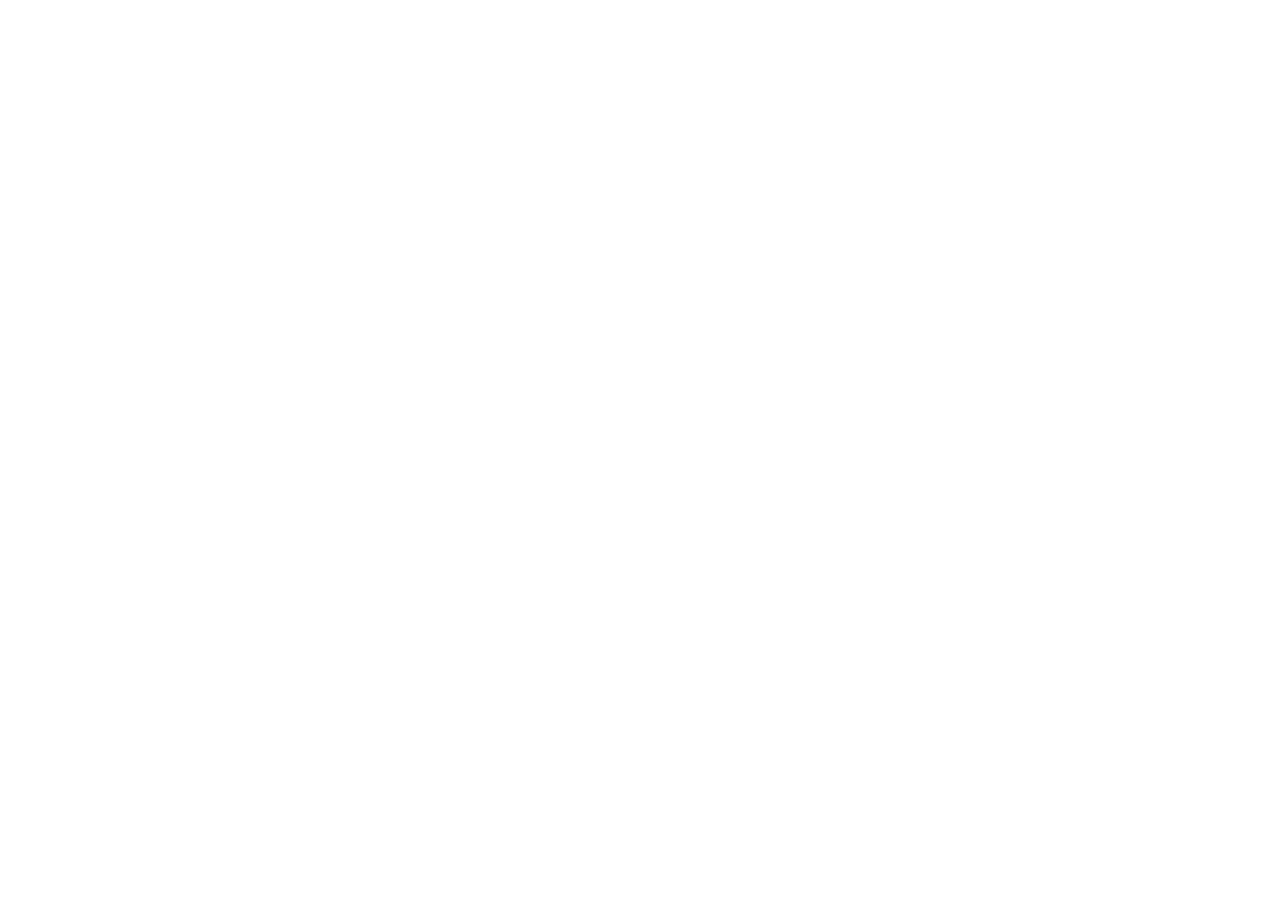
==== digital-clock/js/index.html @ a7a83ea8 "no message" ====
<!DOCTYPE html>
<html lang="en">

<head>
    <meta charset="UTF-8">
    <meta http-equiv="X-UA-Compatible" content="IE=edge">
    <meta name="viewport" content="width=device-width, initial-scale=1.0">
    <title>Document</title>
</head>

<body>

</body>

</html>
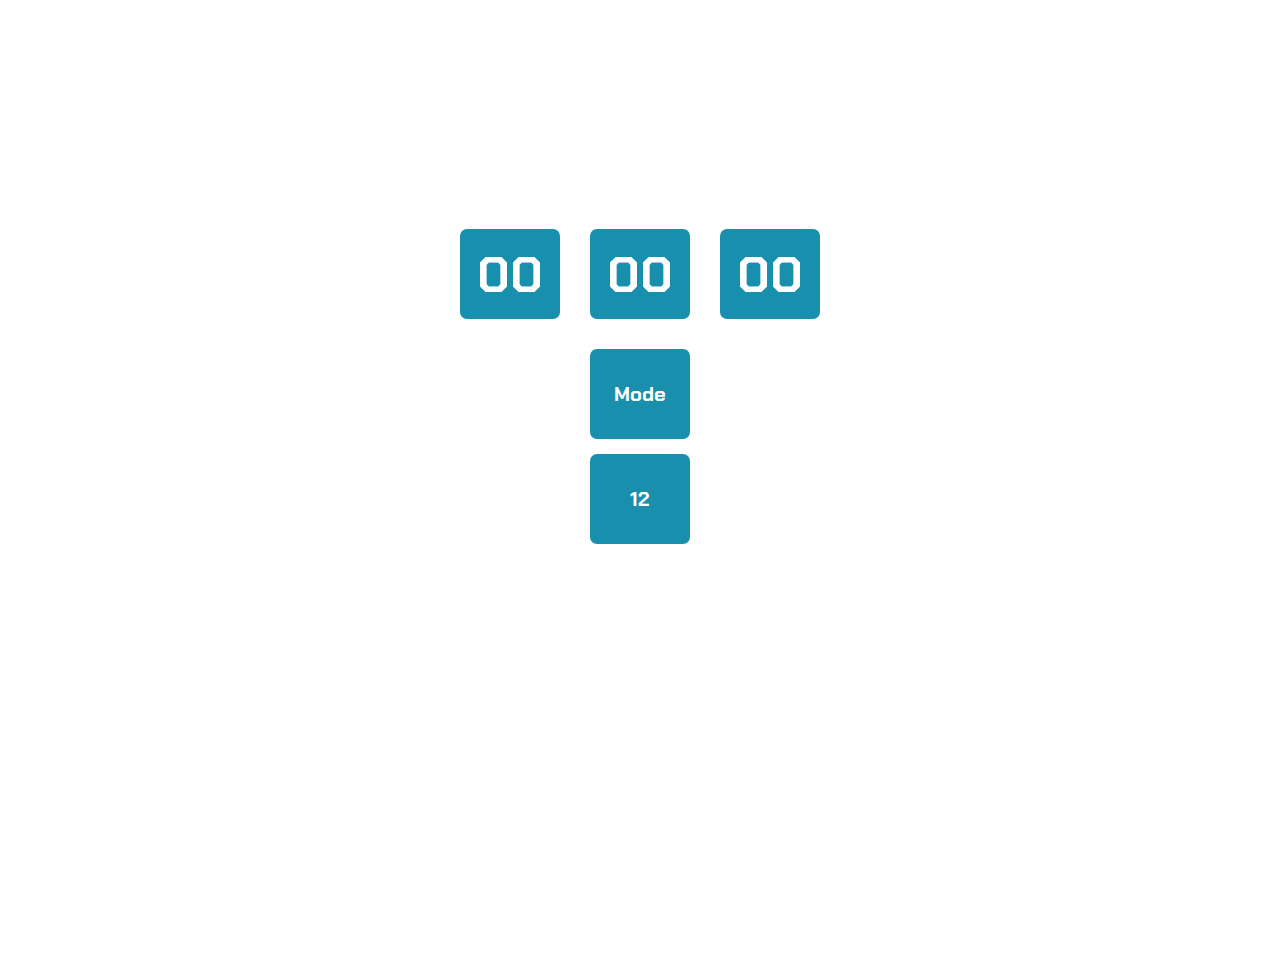
==== commit 39ddad3e: "no message" ====
--- a/digital-clock/js/index.html
+++ b/digital-clock/js/index.html
@@ -5,11 +5,28 @@
     <meta charset="UTF-8">
     <meta http-equiv="X-UA-Compatible" content="IE=edge">
     <meta name="viewport" content="width=device-width, initial-scale=1.0">
-    <title>Document</title>
+    <link rel="stylesheet" href="style.css">
+    <title>Digital Clock</title>
 </head>
 
 <body>
+    <h1>Digital Clock</h1>
+    <div class="clock">
+        <div>
+            <p id="h">00</p>
+        </div>
+        <div>
+            <p id="m">00</p>
+        </div>
+        <div>
+            <p id="s">00</p>
+        </div>
 
+    </div>
+    <div class="mode">
+        <p id="mode">Mode</p>
+        <p id="number">12</p>
+    </div>
 </body>
 
 </html>--- a/digital-clock/js/style.css
+++ b/digital-clock/js/style.css
@@ -0,0 +1,49 @@
+@import url('https://fonts.googleapis.com/css2?family=Chakra+Petch:wght@300;400;700&family=Vast+Shadow&display=swap');
+body {
+    height: 100vh;
+    display: flex;
+    flex-direction: column;
+    font-family: 'Chakra Petch', sans-serif;
+    background-image: url("pexels-engin-akyurt-1435752.jpg");
+    background-size: cover;
+    align-items: center;
+    margin-top: 50px;
+    font-weight: 800;
+    /*
+    Photo by Engin Akyurt: https://www.pexels.com/photo/close-up-photo-of-blue-body-of-water-1435752/
+    */
+}
+
+h1 {
+    font-size: 62px;
+    text-align: center;
+    justify-content: center;
+    color: #fff;
+    opacity: .9;
+}
+
+.clock {
+    font-size: 50px;
+    color: #fff;
+    display: flex;
+}
+
+p {
+    margin: 15px;
+    display: flex;
+    background-color: rgba(0, 131, 165, 0.9);
+    height: 90px;
+    width: 100px;
+    align-items: center;
+    justify-content: center;
+    text-align: center;
+    border-radius: 7px;
+    font-weight: 700;
+}
+
+.mode p {
+    display: flex;
+    flex-direction: column;
+    color: #fff;
+    font-size: 20px;
+}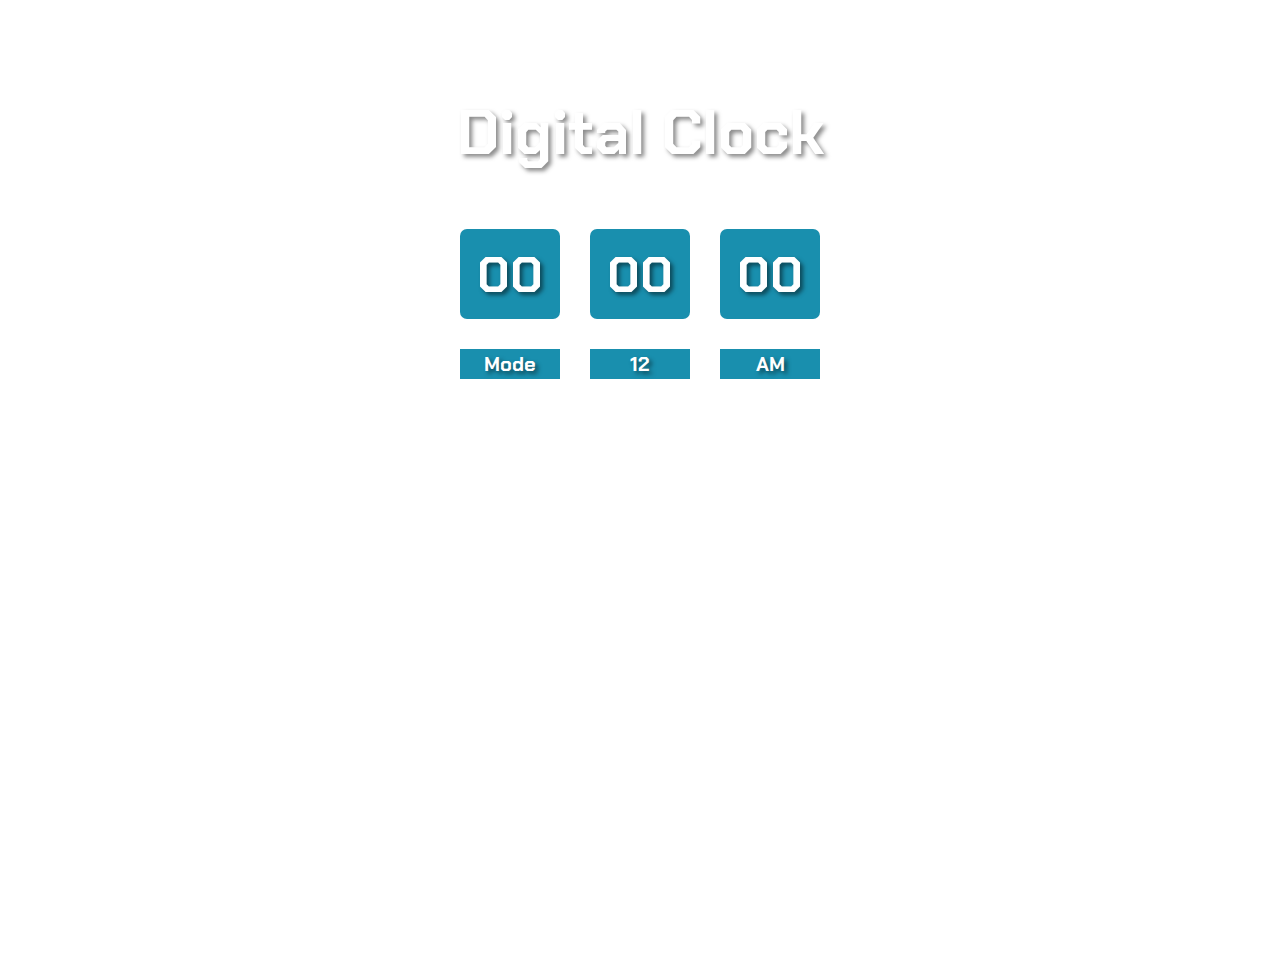
==== commit 800cedb9: "no message" ====
--- a/digital-clock/js/index.html
+++ b/digital-clock/js/index.html
@@ -26,7 +26,9 @@
     <div class="mode">
         <p id="mode">Mode</p>
         <p id="number">12</p>
+        <p id="ap">AM</p>
     </div>
+    <script src="clock.js"></script>
 </body>
 
 </html>--- a/digital-clock/js/style.css
+++ b/digital-clock/js/style.css
@@ -20,6 +20,7 @@
     justify-content: center;
     color: #fff;
     opacity: .9;
+    text-shadow: 3px 3px 4px rgba(0, 0, 0, 0.5);
 }
 
 .clock {
@@ -28,7 +29,7 @@
     display: flex;
 }
 
-p {
+.clock p {
     margin: 15px;
     display: flex;
     background-color: rgba(0, 131, 165, 0.9);
@@ -37,13 +38,29 @@
     align-items: center;
     justify-content: center;
     text-align: center;
+    text-shadow: 3px 3px 4px rgba(0, 0, 0, 0.5);
     border-radius: 7px;
     font-weight: 700;
+}
+
+.mode {
+    display: flex;
 }
 
 .mode p {
     display: flex;
     flex-direction: column;
+    justify-content: center;
+    align-items: center;
+    margin: 15px;
+    background-color: rgba(0, 131, 165, 0.9);
+    height: 30px;
+    width: 100px;
     color: #fff;
     font-size: 20px;
+    text-shadow: 3px 3px 4px rgba(0, 0, 0, 0.5);
+}
+
+#mode {
+    cursor: pointer;
 }